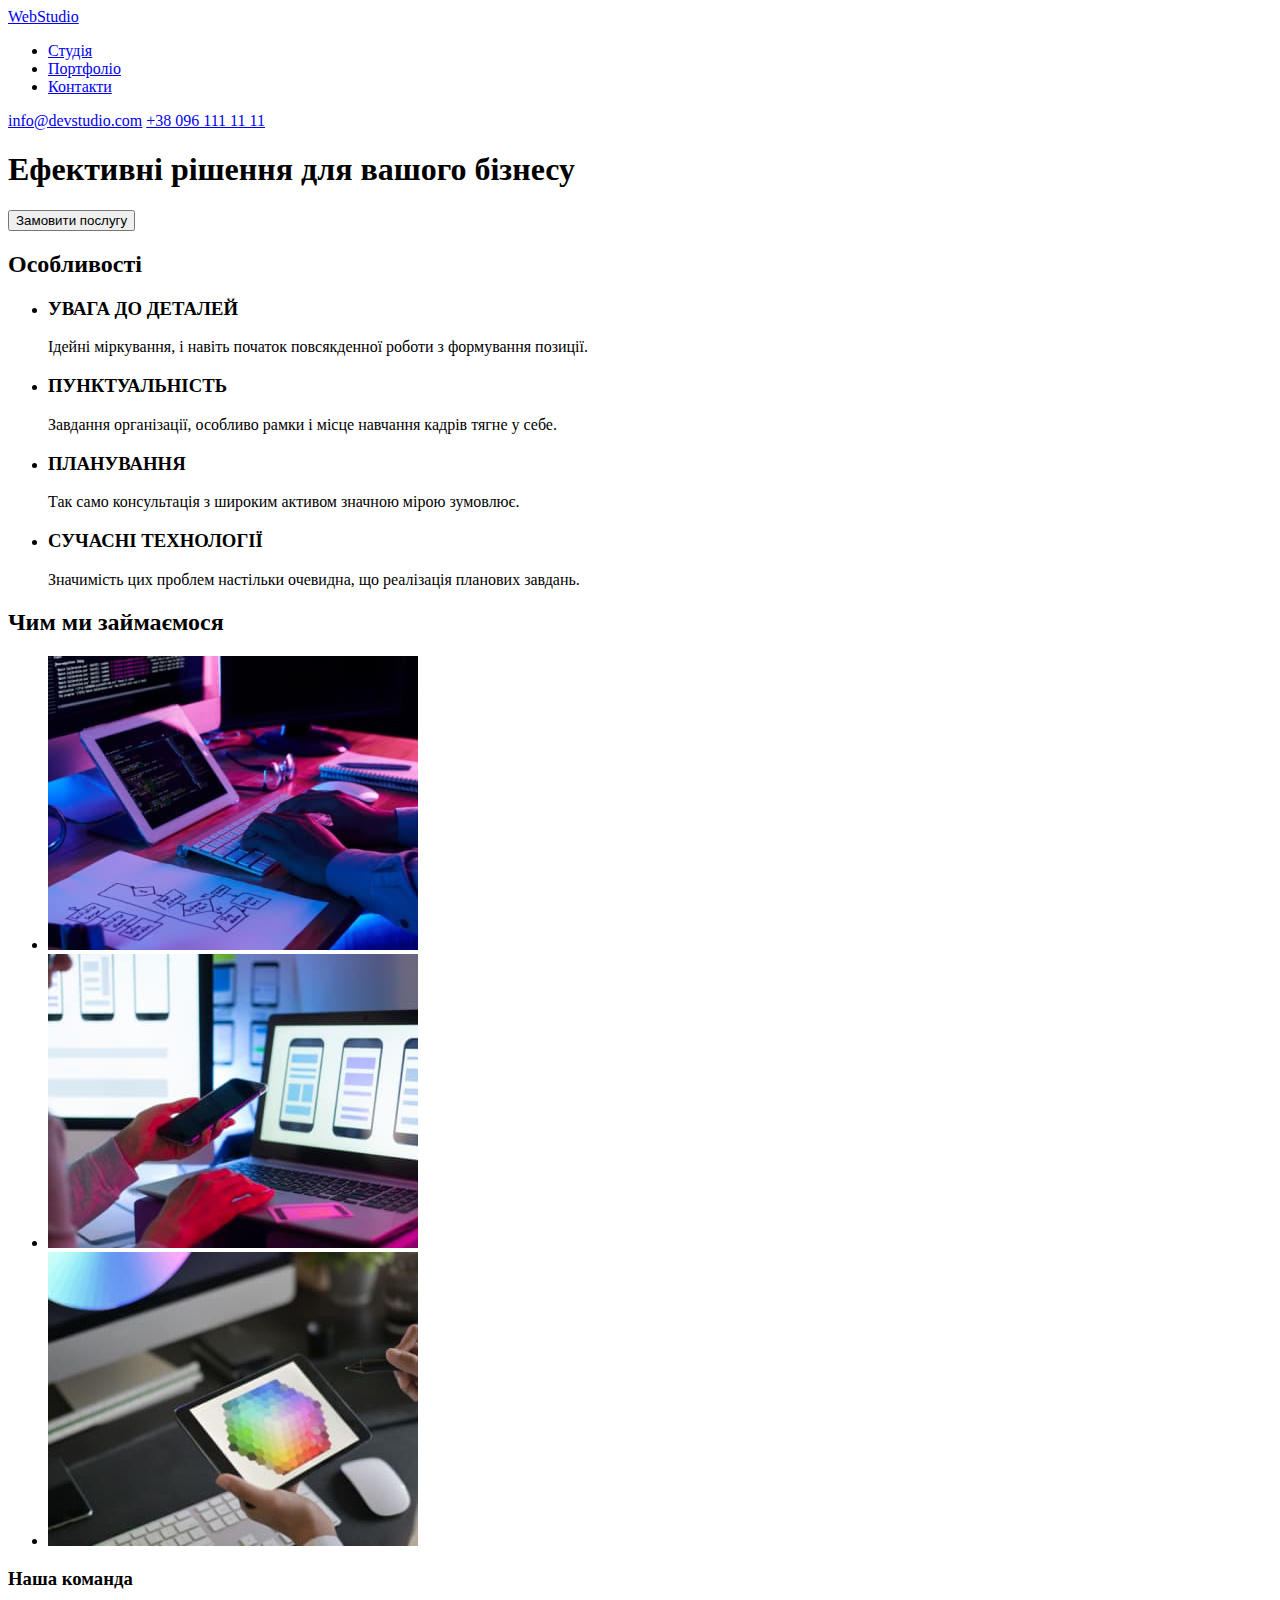
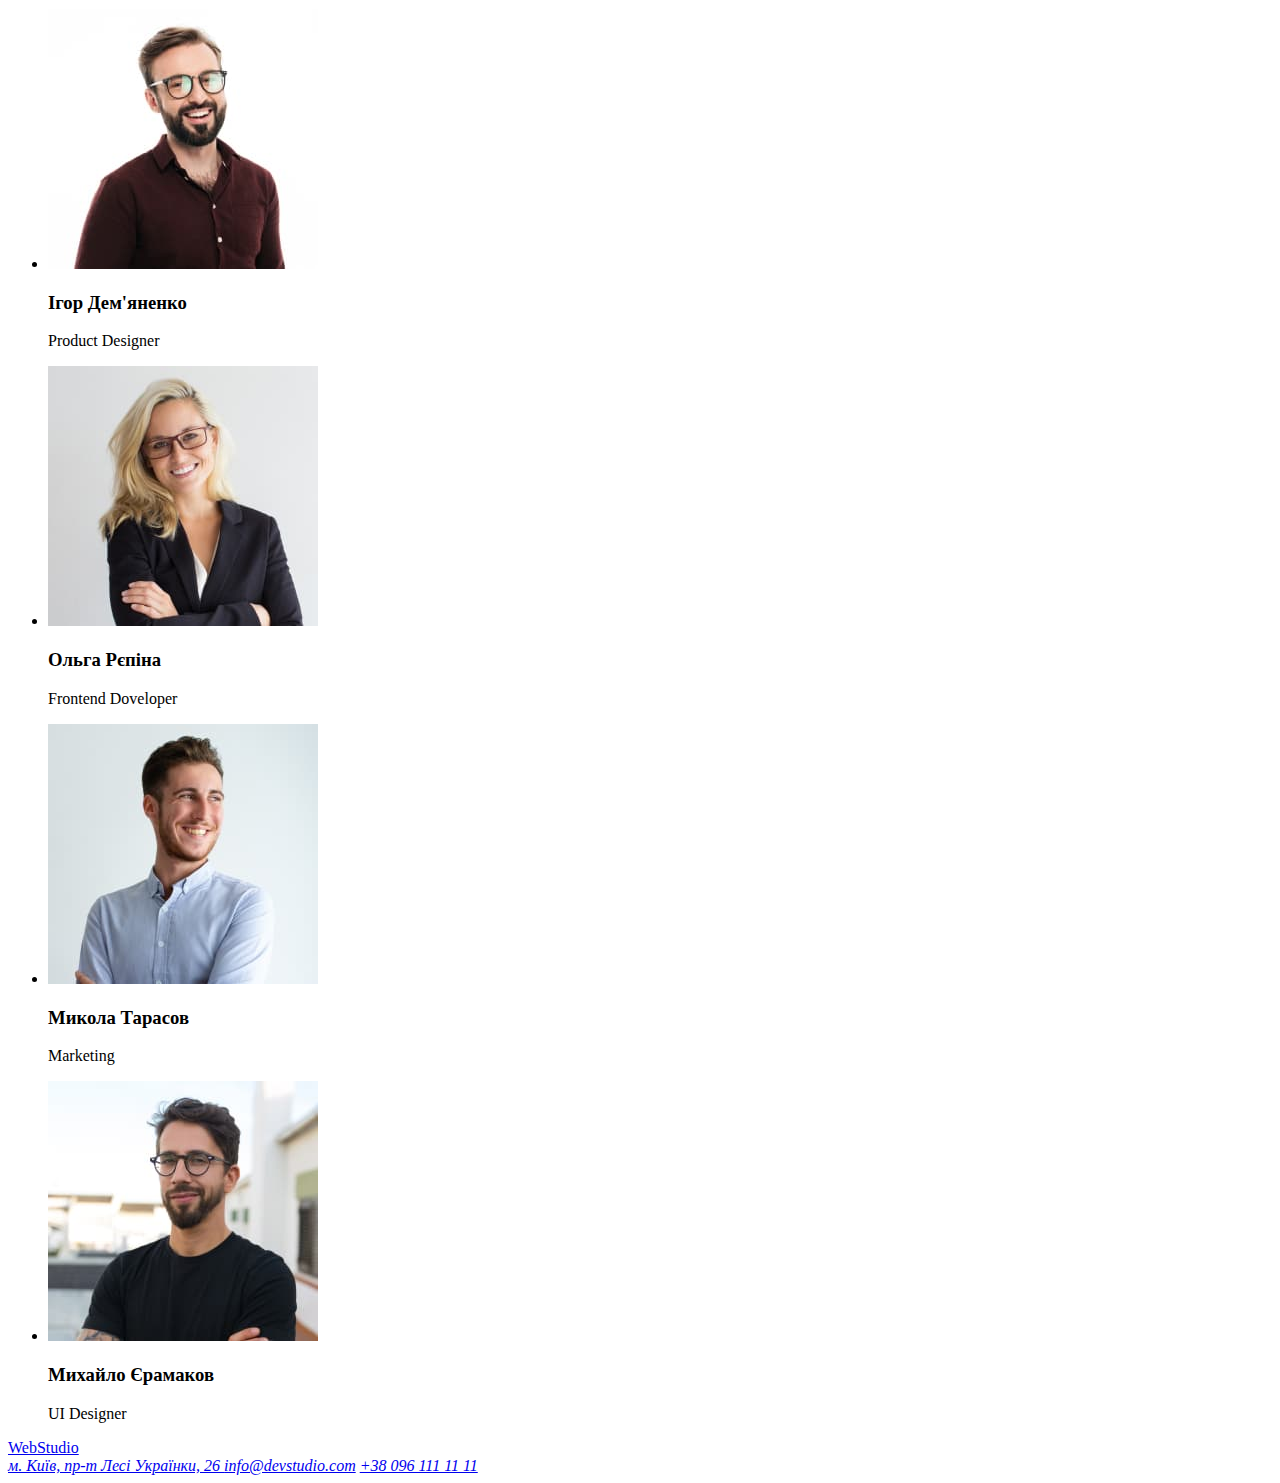
==== index.html @ 6209e96d "Initial commit" ====
<!DOCTYPE html>
<html lang="en">
<head>
    <meta charset="UTF-8">
    <meta http-equiv="X-UA-Compatible" content="IE=edge">
    <meta name="viewport" content="width=device-width, initial-scale=1.0">
    
    <title>WebStudio</title>
</head>
<body>
    <header>
        <nav>
            <a href="#">WebStudio</a>

            <ul>
                <li>
                    <a href="#">Студія</a>
                </li>

                <li>
                    <a href="#">Портфоліо</a>
                </li>

                <li>
                    <a href="#">Контакти</a>
                </li>
            </ul>
        </nav>

        <a href="mailto:info@devstudio.com">info@devstudio.com</a>
        <a href="tel:+380961111111">+38 096 111 11 11</a>
    </header>

    <main>
    
        <section>
            <h1>Ефективні рішення для вашого бізнесу</h1>
            <button type="button">Замовити послугу</button>
        </section>
    

        <section>

            <h2>Особливості</h2>

            <ul>
                <li>
                    <h3>УВАГА ДО ДЕТАЛЕЙ</h3>
                    <p>Ідейні міркування, і навіть початок повсякденної роботи з формування позиції.</p>
                </li>
    
                <li>
                    <h3>ПУНКТУАЛЬНІСТЬ</h3>
                    <p>Завдання організації, особливо рамки і місце навчання кадрів тягне у себе.</p>
                </li>
    
                <li>
                    <h3>ПЛАНУВАННЯ</h3>
                    <p>Так само консультація з широким активом значною мірою зумовлює.</p>
                </li>
    
                <li>
                    <h3>СУЧАСНІ ТЕХНОЛОГІЇ</h3>
                    <p>Значимість цих проблем настільки очевидна, що реалізація планових завдань.</p>
                </li>
            </ul>
        </section>

    <section>
        <h2>Чим ми займаємося</h2>
        <ul>
        <li><img src="./images/box1.jpg" alt="work1" width="370"></li>
        <li><img src="./images/box2.jpg" alt="work2" width="370"></li>
        <li><img src="./images/box3.jpg" alt="work3" width="370"></li>
        </ul>
    </section>

    <section>
        <h3>Наша команда</h3>
        <ul>
            <li>
                <img src="./images/work1.jpg" alt="work1" width="270">
                <h3>Ігор Дем'яненко</h3>
                <p>Product Designer</p>
            </li>
            <li>
                <img src="./images/work2.jpg" alt="working2" width="270">
                <h3>Ольга Рєпіна</h3>
                <p>Frontend Doveloper</p>
            </li>
            <li>
                <img src="./images/work3.jpg" alt="working3" width="270">
                <h3>Микола Тарасов</h3>
                <p>Marketing</p>
            </li>
            <li>
                <img src="./images/work4.jpg" alt="working4" width="270">
                <h3>Михайло Єрамаков</h3>
                <p>UI Designer</p>
            </li>
        </ul>  
    </section>
    </main>

    <footer>
        <div>
            <a href="#">WebStudio</a>
            <address>
                <a href="https://www.google.com/maps/place/%D0%B1%D1%83%D0%BB%D1%8C%D0%B2%D0%B0%D1%80+%D0%9B%D0%B5%D1%81%D1%96+%D0%A3%D0%BA%D1%80%D0%B0%D1%97%D0%BD%D0%BA%D0%B8,+26,+%D0%9A%D0%B8%D1%97%D0%B2,+02000/@50.4270334,30.5396051,3a,75y,240.65h,90t/data=!3m6!1e1!3m4!1smcVtNysL1uE3tpJzUcDMwA!2e0!7i13312!8i6656!4m5!3m4!1s0x40d4cf0e033ecbe9:0x57a4dffefec77da0!8m2!3d50.4265807!4d30.5383858">м. Київ, пр-т Лесі Українки, 26 </a>
                <a href="mailto:info@devstudio.com">info@devstudio.com</a>
                <a href="tel:+380961111111">+38 096 111 11 11</a>
            </address>         
        </div>
    </footer>
</body>
</html>
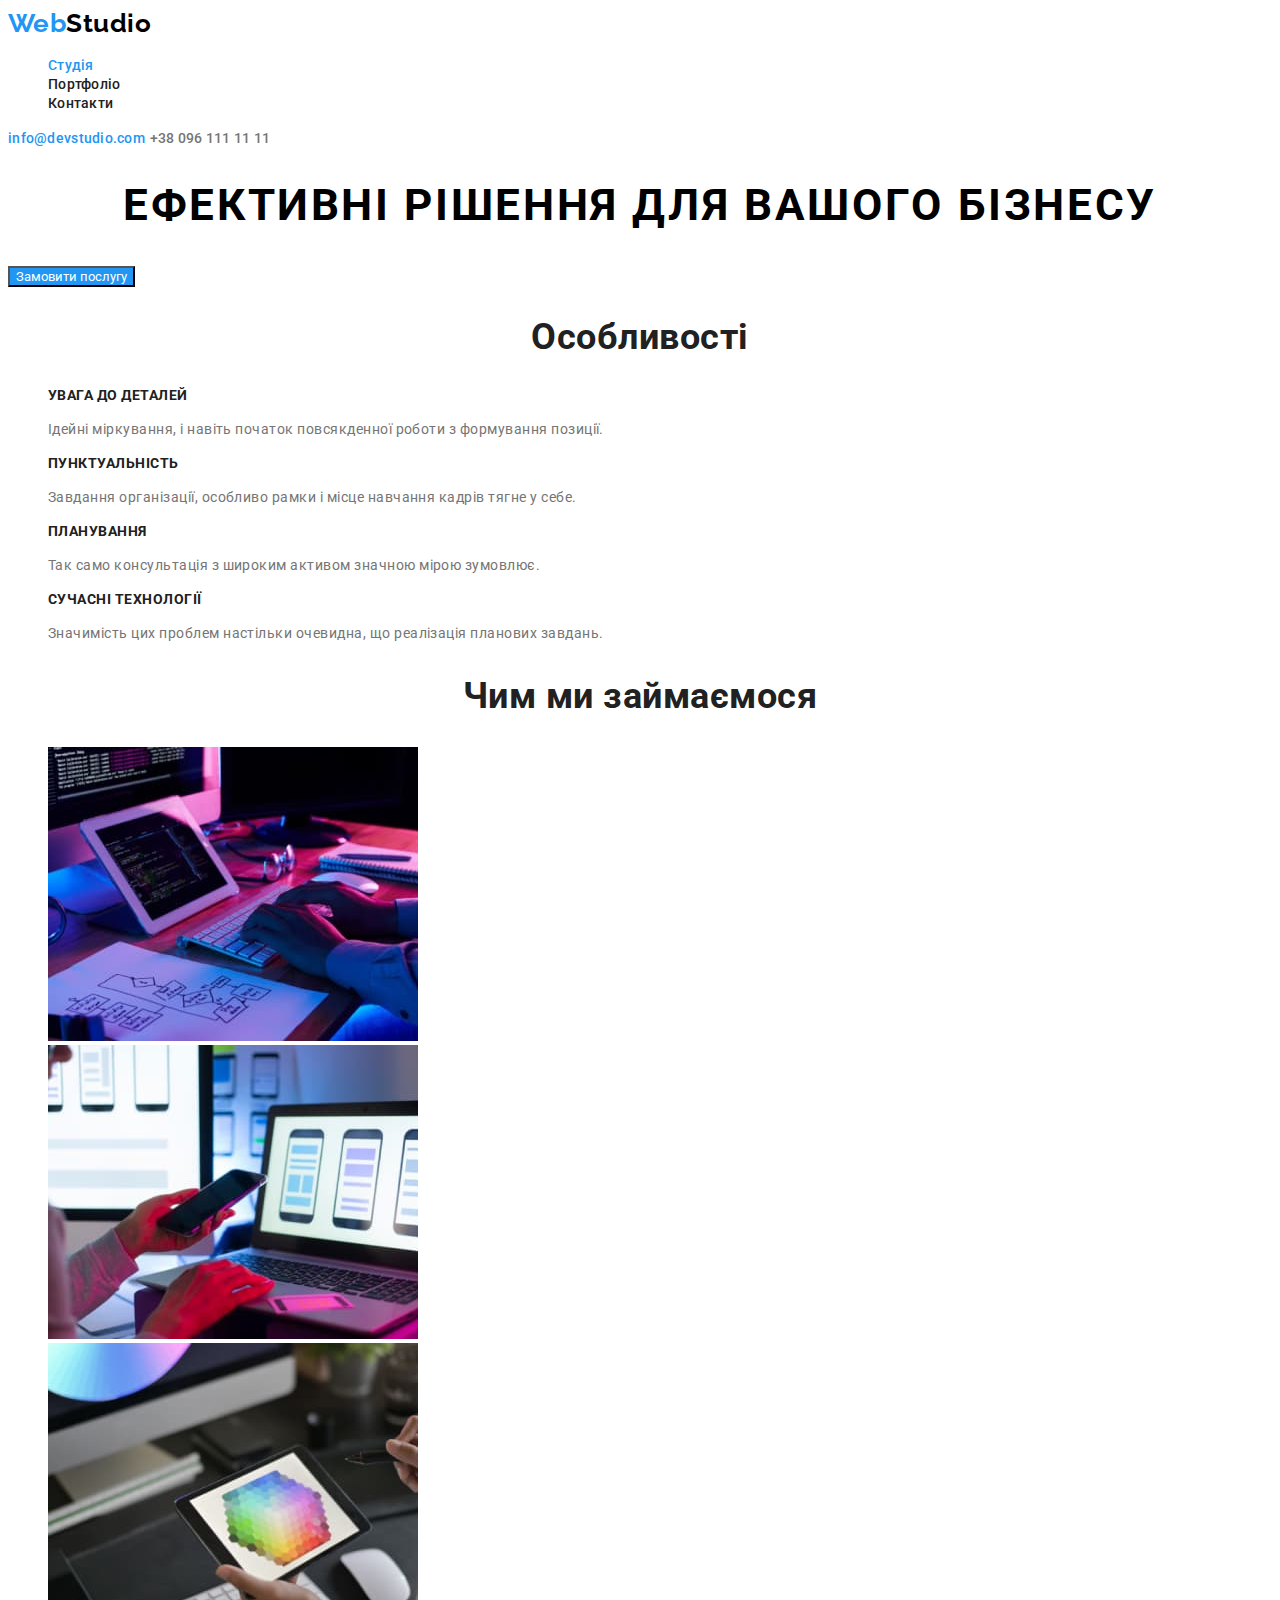
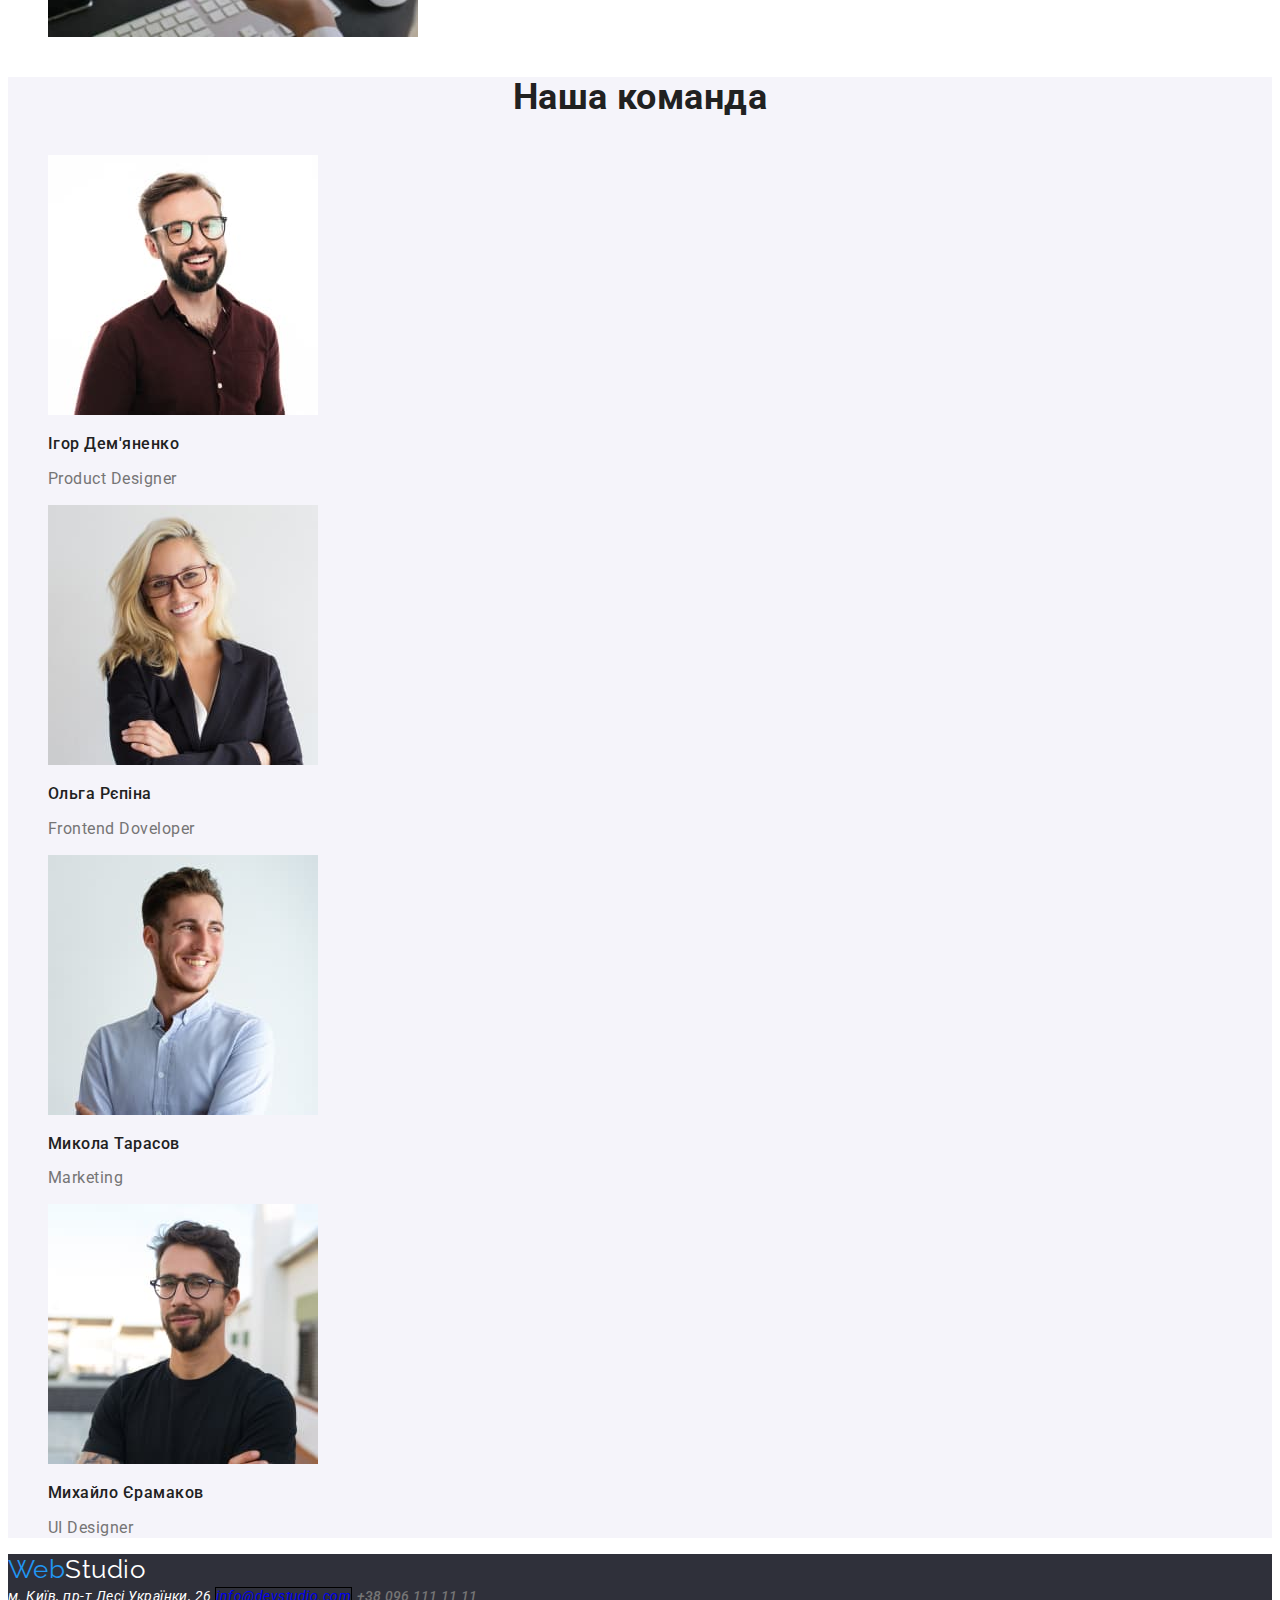
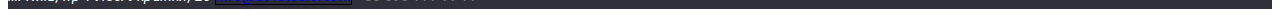
==== commit 65434fbc: "." ====
--- a/index.html
+++ b/index.html
@@ -4,111 +4,113 @@
     <meta charset="UTF-8">
     <meta http-equiv="X-UA-Compatible" content="IE=edge">
     <meta name="viewport" content="width=device-width, initial-scale=1.0">
+    <link rel="stylesheet" href="./css/style.css">
+    <link href="https://fonts.googleapis.com/css2?family=Raleway:wght@700&family=Roboto:wght@400;500;700;900&display=swap" rel="stylesheet">
     
     <title>WebStudio</title>
 </head>
 <body>
-    <header>
-        <nav>
-            <a href="#">WebStudio</a>
+    <header class="header">
+        <nav class="header-item">
+            <a href="#" class="header-logo"><span class="logo-style">Web</span>Studio</a>
 
-            <ul>
+            <ul class="header-list link"> 
                 <li>
-                    <a href="#">Студія</a>
+                    <a href="#" class="header-items first">Студія</a>
                 </li>
 
                 <li>
-                    <a href="#">Портфоліо</a>
+                    <a href="./portfolio.html" class="header-items second">Портфоліо</a>
                 </li>
 
                 <li>
-                    <a href="#">Контакти</a>
+                    <a href="#" class="header-items third">Контакти</a>
                 </li>
             </ul>
         </nav>
 
-        <a href="mailto:info@devstudio.com">info@devstudio.com</a>
-        <a href="tel:+380961111111">+38 096 111 11 11</a>
+        <a href="mailto:info@devstudio.com" class="mail">info@devstudio.com</a>
+        <a href="tel:+380961111111" class="tel">+38 096 111 11 11</a>
     </header>
 
     <main>
     
-        <section>
-            <h1>Ефективні рішення для вашого бізнесу</h1>
-            <button type="button">Замовити послугу</button>
+        <section class="hero">
+            <h1 class="hero-title">Ефективні рішення для вашого бізнесу</h1>
+            <button type="button" class="button">Замовити послугу</button>
         </section>
     
 
         <section>
 
-            <h2>Особливості</h2>
+            <h2 class="features">Особливості</h2>
 
-            <ul>
-                <li>
-                    <h3>УВАГА ДО ДЕТАЛЕЙ</h3>
-                    <p>Ідейні міркування, і навіть початок повсякденної роботи з формування позиції.</p>
+            <ul class="features-item link">
+                <li class="features-items">
+                    <h3 class="features-title">УВАГА ДО ДЕТАЛЕЙ</h3>
+                    <p class="text-features">Ідейні міркування, і навіть початок повсякденної роботи з формування позиції.</p>
                 </li>
     
-                <li>
-                    <h3>ПУНКТУАЛЬНІСТЬ</h3>
-                    <p>Завдання організації, особливо рамки і місце навчання кадрів тягне у себе.</p>
+                <li class="features-items">
+                    <h3 class="features-title">ПУНКТУАЛЬНІСТЬ</h3>
+                    <p class="text-features">Завдання організації, особливо рамки і місце навчання кадрів тягне у себе.</p>
                 </li>
     
-                <li>
-                    <h3>ПЛАНУВАННЯ</h3>
-                    <p>Так само консультація з широким активом значною мірою зумовлює.</p>
+                <li class="features-items">
+                    <h3 class="features-title">ПЛАНУВАННЯ</h3>
+                    <p class="text-features">Так само консультація з широким активом значною мірою зумовлює.</p>
                 </li>
     
-                <li>
-                    <h3>СУЧАСНІ ТЕХНОЛОГІЇ</h3>
-                    <p>Значимість цих проблем настільки очевидна, що реалізація планових завдань.</p>
+                <li class="features-items">
+                    <h3 class="features-title">СУЧАСНІ ТЕХНОЛОГІЇ</h3>
+                    <p class="text-features">Значимість цих проблем настільки очевидна, що реалізація планових завдань.</p>
                 </li>
             </ul>
         </section>
 
-    <section>
-        <h2>Чим ми займаємося</h2>
-        <ul>
+    <section class="our-work">
+        <h2 class="work">Чим ми займаємося</h2>
+        <ul class="link">
         <li><img src="./images/box1.jpg" alt="work1" width="370"></li>
         <li><img src="./images/box2.jpg" alt="work2" width="370"></li>
         <li><img src="./images/box3.jpg" alt="work3" width="370"></li>
         </ul>
     </section>
 
-    <section>
-        <h3>Наша команда</h3>
-        <ul>
+    <section class="our-team">
+        <h3 class="team">Наша команда</h3>
+        <ul class="link">
             <li>
                 <img src="./images/work1.jpg" alt="work1" width="270">
-                <h3>Ігор Дем'яненко</h3>
-                <p>Product Designer</p>
+                <h3 class="workers">Ігор Дем'яненко</h3>
+                <p class="specialty-workers">Product Designer</p>
             </li>
             <li>
                 <img src="./images/work2.jpg" alt="working2" width="270">
-                <h3>Ольга Рєпіна</h3>
-                <p>Frontend Doveloper</p>
+                <h3 class="workers">Ольга Рєпіна</h3>
+                <p class="specialty-workers">Frontend Doveloper</p>
             </li>
             <li>
                 <img src="./images/work3.jpg" alt="working3" width="270">
-                <h3>Микола Тарасов</h3>
-                <p>Marketing</p>
+                <h3 class="workers">Микола Тарасов</h3>
+                <p class="specialty-workers">Marketing</p>
             </li>
             <li>
                 <img src="./images/work4.jpg" alt="working4" width="270">
-                <h3>Михайло Єрамаков</h3>
-                <p>UI Designer</p>
+                <h3 class="workers">Михайло Єрамаков</h3>
+                <p class="specialty-workers">UI Designer</p>
             </li>
         </ul>  
     </section>
     </main>
 
-    <footer>
+    <footer class="footer">
         <div>
-            <a href="#">WebStudio</a>
+            <a href="#" class="footer-logo"><span class="logo-style">Web</span>Studio</a>
             <address>
-                <a href="https://www.google.com/maps/place/%D0%B1%D1%83%D0%BB%D1%8C%D0%B2%D0%B0%D1%80+%D0%9B%D0%B5%D1%81%D1%96+%D0%A3%D0%BA%D1%80%D0%B0%D1%97%D0%BD%D0%BA%D0%B8,+26,+%D0%9A%D0%B8%D1%97%D0%B2,+02000/@50.4270334,30.5396051,3a,75y,240.65h,90t/data=!3m6!1e1!3m4!1smcVtNysL1uE3tpJzUcDMwA!2e0!7i13312!8i6656!4m5!3m4!1s0x40d4cf0e033ecbe9:0x57a4dffefec77da0!8m2!3d50.4265807!4d30.5383858">м. Київ, пр-т Лесі Українки, 26 </a>
-                <a href="mailto:info@devstudio.com">info@devstudio.com</a>
-                <a href="tel:+380961111111">+38 096 111 11 11</a>
+                <a href="https://www.google.com/maps/place/%D0%B1%D1%83%D0%BB%D1%8C%D0%B2%D0%B0%D1%80+%D0%9B%D0%B5%D1%81%D1%96+%D0%A3%D0%BA%D1%80%D0%B0%D1%97%D0%BD%D0%BA%D0%B8,+26,+%D0%9A%D0%B8%D1%97%D0%B2,+02000/@50.4270334,30.5396051,3a,75y,240.65h,90t/data=!3m6!1e1!3m4!1smcVtNysL1uE3tpJzUcDMwA!2e0!7i13312!8i6656!4m5!3m4!1s0x40d4cf0e033ecbe9:0x57a4dffefec77da0!8m2!3d50.4265807!4d30.5383858" class="address">м. Київ, пр-т Лесі Українки, 26 </a>
+                <a href="mailto:info@devstudio.com" class="mail-footer">info@devstudio.com</a>
+                <a href="tel:+380961111111" class="tel">+38 096 111 11 11</a>
             </address>         
         </div>
     </footer>
--- a/css/style.css
+++ b/css/style.css
@@ -0,0 +1,208 @@
+:root{
+    --title-color: #212121;
+    --text-color: #757575;
+    --hover-color: #2196f3;
+}
+
+.link{  
+    list-style: none;
+     
+}
+a{
+    text-decoration: none;
+}
+
+body{
+    font-family: Roboto, sans-serif;
+    letter-spacing: 0.03em;
+}
+
+.header-logo{
+    font-family: Raleway, sans-serif;
+    color: #000000;
+    font-weight: 700;
+    font-size: 26px;
+    line-height: 1.19;
+
+}
+
+.logo-style{
+    color: var(--hover-color);
+}
+
+.header-items.first{
+    color: var(--hover-color);
+}
+
+.header-items.first:hover,
+.header-items.first:focus,
+.header-items.first:active{
+
+    color: var(--title-color);
+
+}
+
+.header-items{
+    color: var(--title-color);
+
+    font-weight: 500;
+    font-size: 14px;
+    line-height: 1.14;
+    letter-spacing: 0.02em;
+    
+
+}
+.header-items:hover,
+.header-items:focus,
+.header-items:active{
+    color: var(--hover-color);
+}
+
+.mail{
+    color: var(--hover-color);
+
+    font-weight: 500;
+    font-size: 14px;
+    line-height: 1.14;  
+    letter-spacing: 0.02em;
+}
+
+
+
+.tel{
+    color: var(--text-color);
+
+    font-weight: 500;
+    font-size: 14px;
+    line-height: 1.14;  
+    letter-spacing: 0.02em;
+}
+
+.hero-title{
+    
+    
+    font-size: 44px;
+    line-height: 1.36;
+    text-align: center;
+    letter-spacing: 0.06em;
+    text-transform: uppercase;
+}
+.button{
+    background-color: var(--hover-color);
+    color: #FFFFFF;
+    font-family: inherit;
+    cursor: pointer;
+}
+
+.features{
+    color: var(--title-color);
+
+    font-weight: 700;
+    font-size: 36px;
+    line-height: 1.16;
+    text-align: center;
+    
+}
+
+.features-title{ 
+    color: var(--title-color);   
+
+    font-weight: 700;
+    font-size: 14px;
+    line-height: 1.14;
+    text-transform: uppercase;
+}
+
+.text-features{
+    color: var(--text-color);
+
+    font-weight: 400;
+    font-size: 14px;
+    line-height: 1.71;
+    
+}
+
+.our-team{
+    background-color: #F5F4FA;
+}
+
+.work{
+    color: var(--title-color);
+
+    font-weight: 700;
+    font-size: 36px;
+    line-height: 1.16;
+    text-align: center;
+}
+
+.team{
+    color: var(--title-color);
+
+    font-weight: 700;
+    font-size: 36px;
+    line-height: 1.16;
+    text-align: center; 
+}
+
+.workers{
+    color: var(--title-color);
+
+    font-weight: 500;
+    font-size: 16px;
+    line-height: 1.18;  
+    letter-spacing: 0.03em;
+}
+
+.specialty-workers{
+    color: var(--text-color);
+
+   
+    font-weight: 400;
+    font-size: 16px;
+    line-height: 1.18;
+    
+}
+
+.footer-logo{
+    font-family: Raleway, sans-serif;
+    color: #FFFFFF;
+    
+
+    font-size: 26px;
+    line-height: 1.19;
+}
+
+
+
+.address{
+    color: #FFFFFF;
+    
+    font-weight: 400;
+    font-size: 14px;
+    line-height: 1.71;
+
+}
+
+.mail-footer{
+    /* color: rgba(255, 255, 255, 0.6); */
+
+    font-weight: 400;
+    font-size: 14px;
+    line-height: 1.71;
+    border: 1px solid #000000;
+    text-shadow: 0px 4px 4px rgba(0, 0, 0, 0.25);
+
+}
+
+.tel-footer{
+    /* color: rgba(255, 255, 255, 0.6); */
+
+    font-weight: 400;
+    font-size: 14px;
+    line-height: 1.71;
+
+}
+
+.footer{
+    background-color: #2F303A;
+}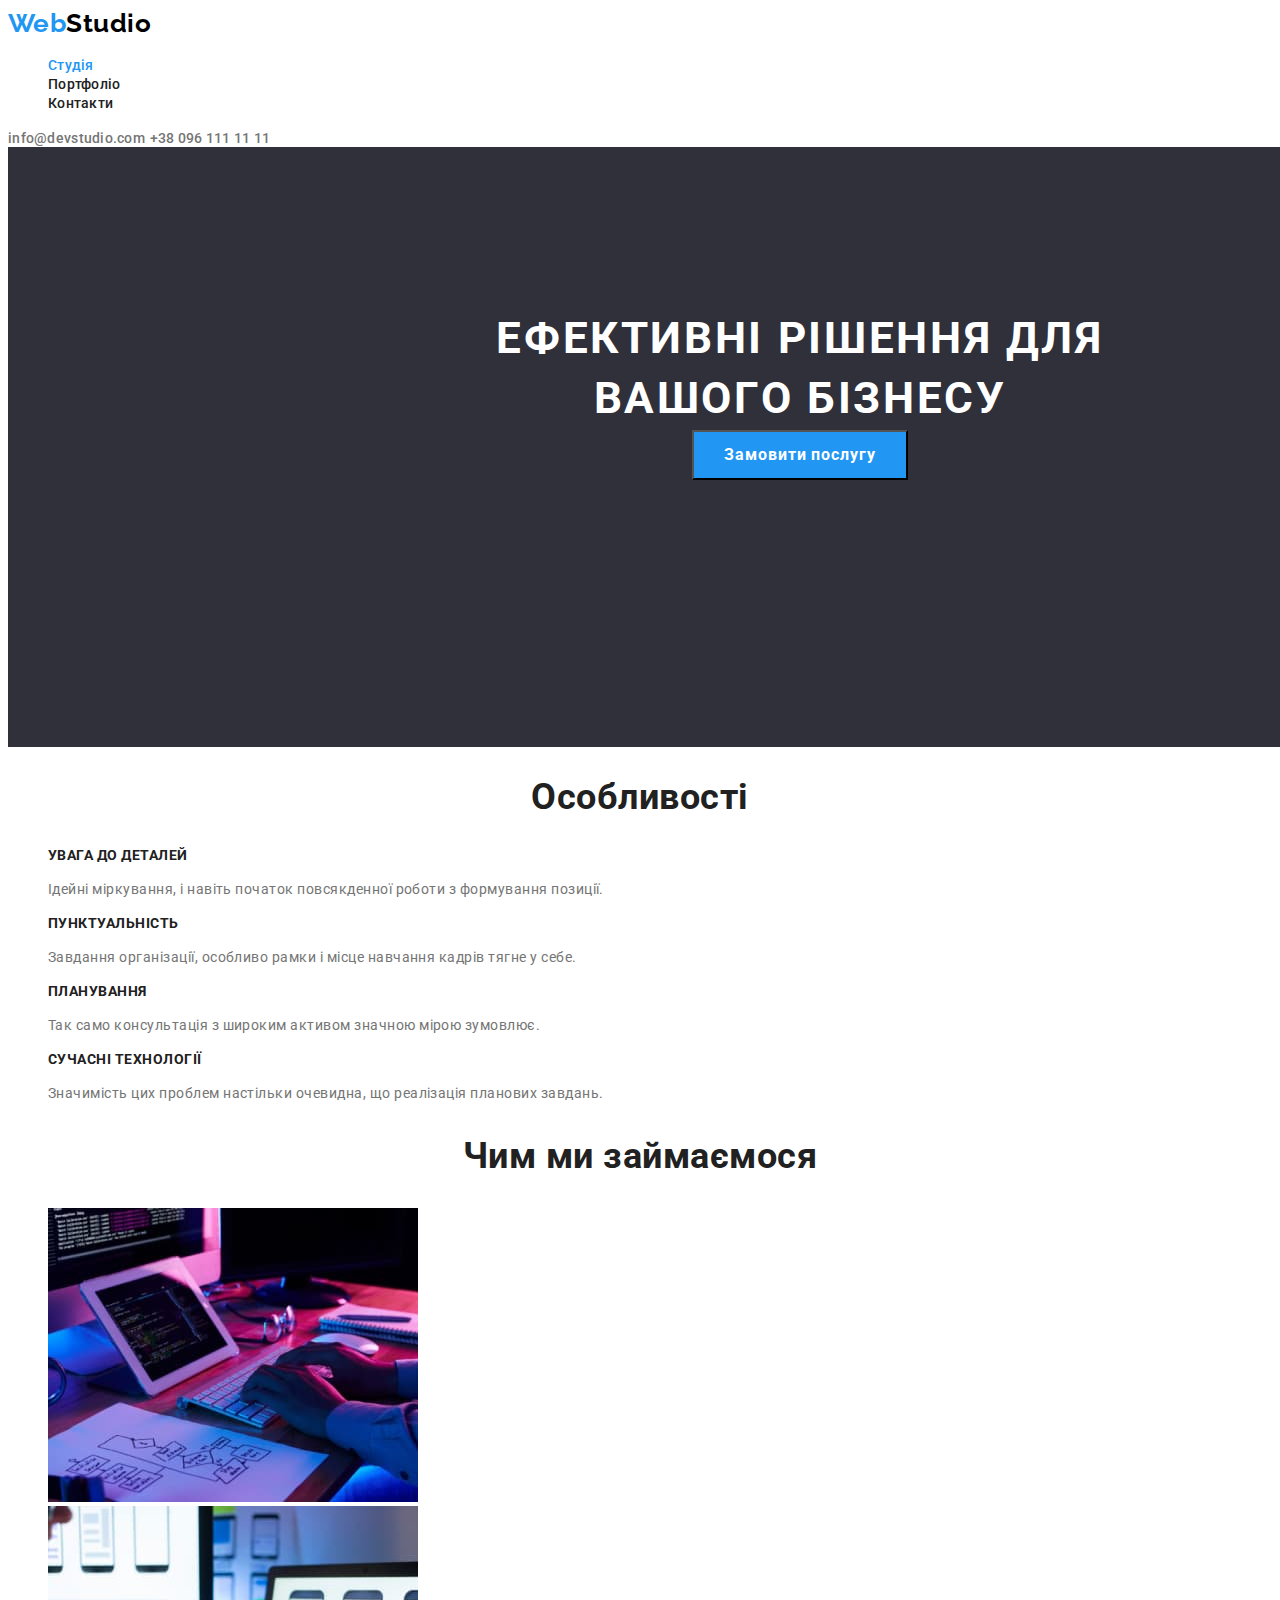
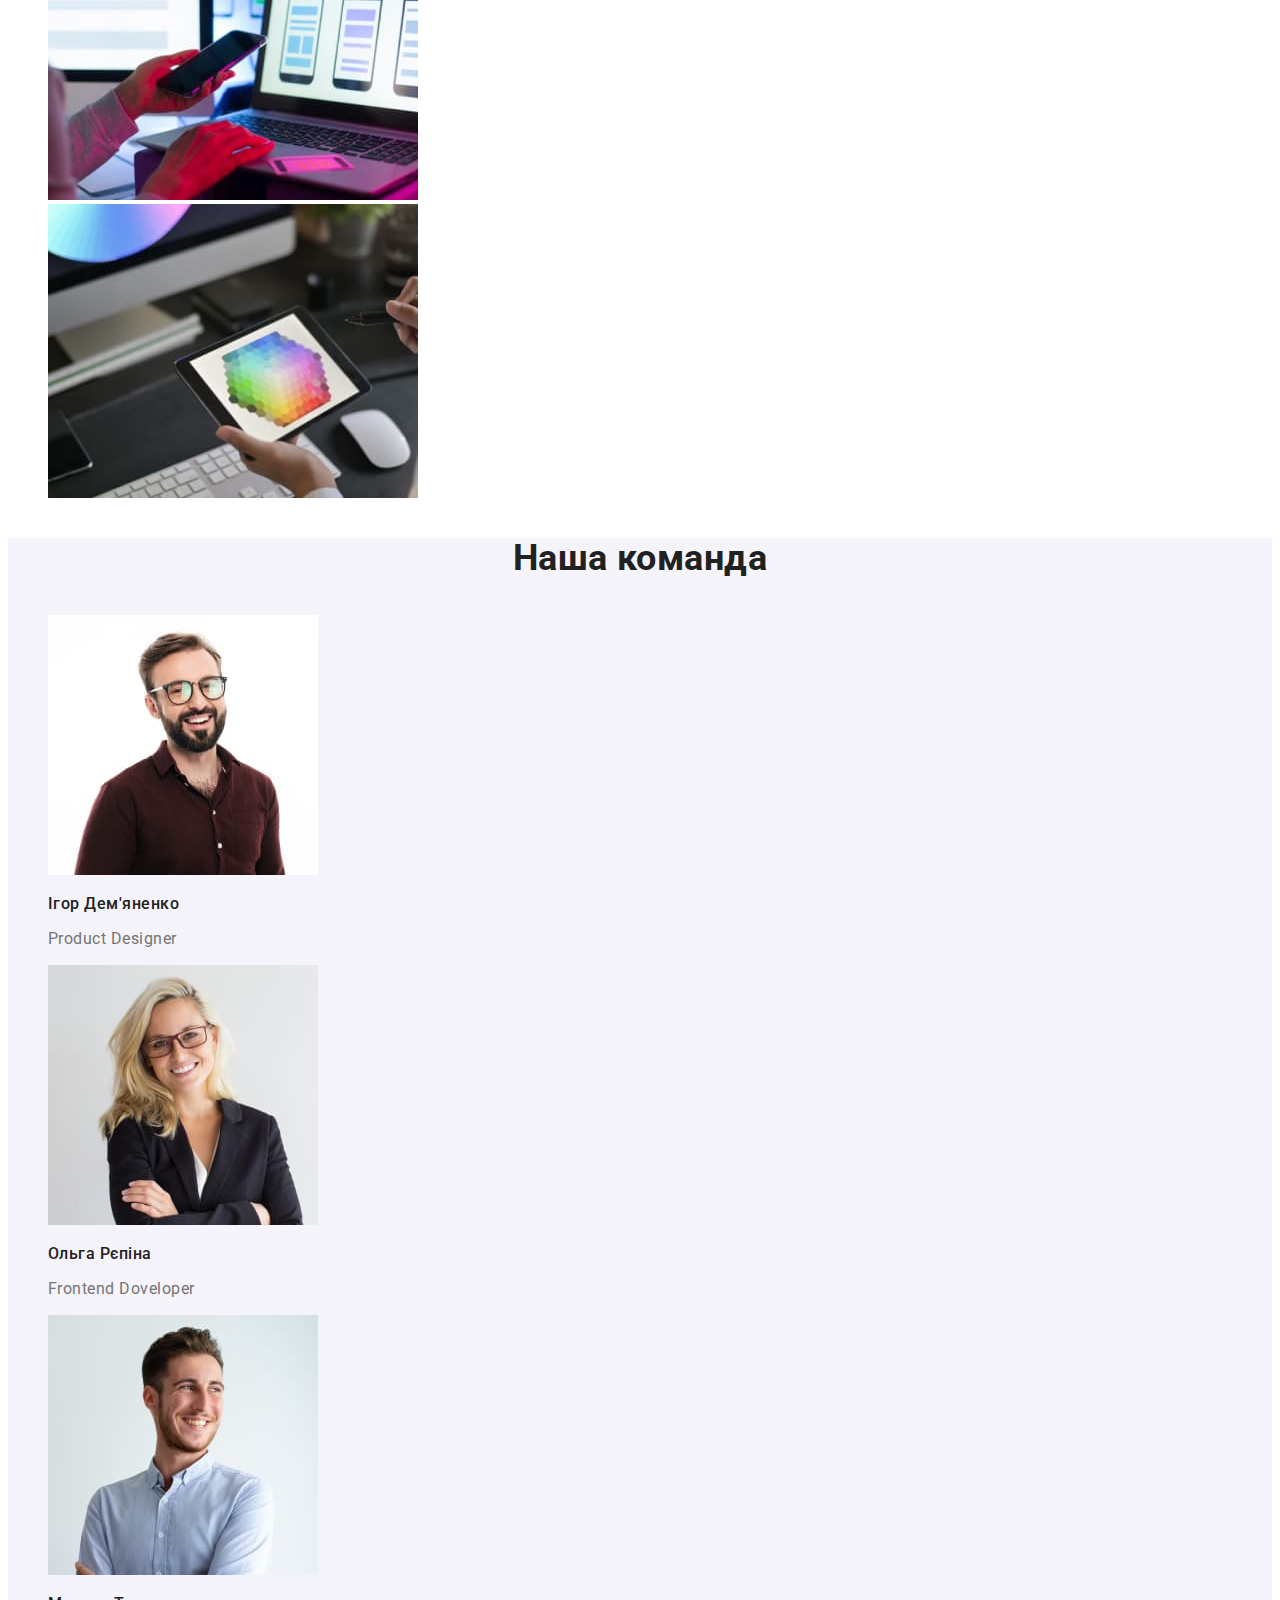
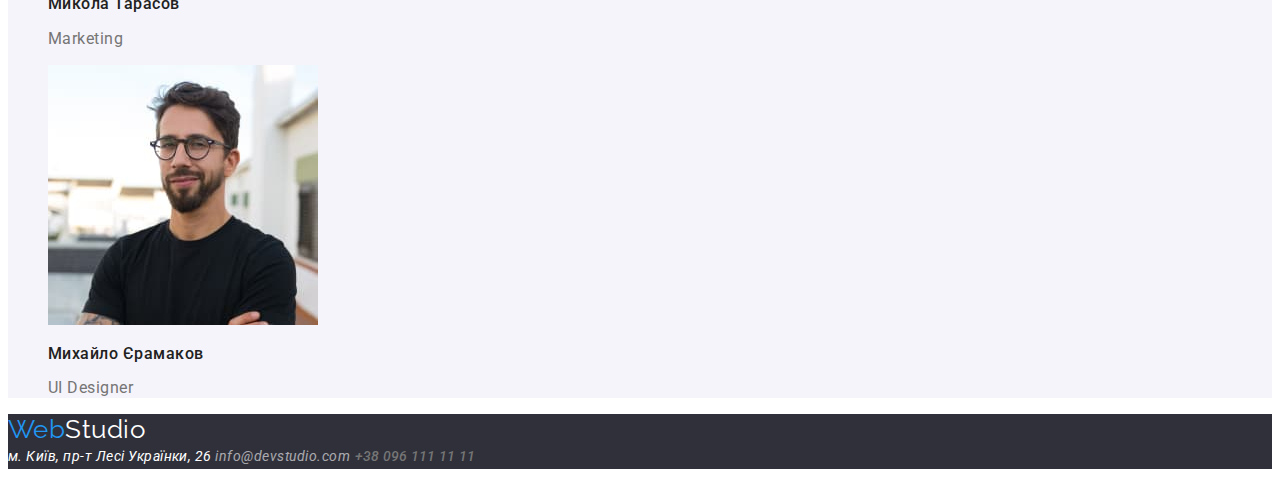
==== commit 96cb7c67: "Update index.html" ====
--- a/index.html
+++ b/index.html
@@ -4,9 +4,9 @@
     <meta charset="UTF-8">
     <meta http-equiv="X-UA-Compatible" content="IE=edge">
     <meta name="viewport" content="width=device-width, initial-scale=1.0">
+    <link href="https://fonts.googleapis.com/css2?family=Raleway:wght@700&family=Roboto:wght@400;500;700;900&display=swap" rel="stylesheet">
     <link rel="stylesheet" href="./css/style.css">
-    <link href="https://fonts.googleapis.com/css2?family=Raleway:wght@700&family=Roboto:wght@400;500;700;900&display=swap" rel="stylesheet">
-    
+
     <title>WebStudio</title>
 </head>
 <body>
--- a/css/style.css
+++ b/css/style.css
@@ -33,6 +33,17 @@
 .header-items.first{
     color: var(--hover-color);
 }
+.header-items.two{
+    color: var(--hover-color);
+}
+
+.header-items.two:hover,
+.header-items.two:focus,
+.header-items.two:active{
+    
+    color: var(--title-color);
+
+}
 
 .header-items.first:hover,
 .header-items.first:focus,
@@ -59,13 +70,17 @@
 }
 
 .mail{
-    color: var(--hover-color);
+    color: var(--text-color);
 
     font-weight: 500;
     font-size: 14px;
     line-height: 1.14;  
     letter-spacing: 0.02em;
 }
+.mail:hover,
+.mail:focus{
+    color: var(--hover-color);
+}
 
 
 
@@ -78,8 +93,28 @@
     letter-spacing: 0.02em;
 }
 
+.tel:hover,
+.tel:focus{
+    color: var(--hover-color);
+}
+
+.hero{
+    
+    width: 1600px;
+    height: 600px;
+    left: 0px;
+    top: 80px;
+    background: #2F303A;
+
+}
+
 .hero-title{
-    
+    position: absolute;
+    width: 696px;
+    height: 120px;
+    left: 452px;
+    top: 280px;
+    color: #FFFFFF;
     
     font-size: 44px;
     line-height: 1.36;
@@ -88,10 +123,38 @@
     text-transform: uppercase;
 }
 .button{
+    color: #FFFFFF;
     background-color: var(--hover-color);
-    color: #FFFFFF;
-    font-family: inherit;
+    position: absolute;
+    width: 216px;
+    height: 50px;
+    left: 692px;
+    top: 430px;
+
+    font-family: 'Roboto';
+    font-style: inherit;
+    font-weight: 700;
+    font-size: 16px;
+    line-height: 1.88;
+
+    letter-spacing: 0.06em;
     cursor: pointer;
+}
+
+.button-portfolio{
+    font-family: Roboto, sans-serif;
+    font-style: inherit;
+    font-weight: 500;
+    font-size: 16px;
+    line-height: 1.62;
+    text-align: center;
+    cursor: pointer;
+}
+
+.button-portfolio:hover,
+.button-portfolio:focus{
+    background-color: var(--hover-color);
+    color: #FFFFFF;
 }
 
 .features{
@@ -184,23 +247,31 @@
 }
 
 .mail-footer{
-    /* color: rgba(255, 255, 255, 0.6); */
-
-    font-weight: 400;
-    font-size: 14px;
-    line-height: 1.71;
-    border: 1px solid #000000;
-    text-shadow: 0px 4px 4px rgba(0, 0, 0, 0.25);
-
+    color: rgba(255, 255, 255, 0.6);
+
+    font-weight: 400;
+    font-size: 14px;
+    line-height: 1.71;
+    
+
+}
+
+.mail-footer:hover,
+.mail-footer:focus{
+    color: var(--hover-color);
 }
 
 .tel-footer{
-    /* color: rgba(255, 255, 255, 0.6); */
-
-    font-weight: 400;
-    font-size: 14px;
-    line-height: 1.71;
-
+    color: rgba(255, 255, 255, 0.6);
+
+    font-weight: 400;
+    font-size: 14px;
+    line-height: 1.71;
+
+}
+.tel-footer:hover,
+.tel-footer:focus{
+    color: var(--hover-color);
 }
 
 .footer{
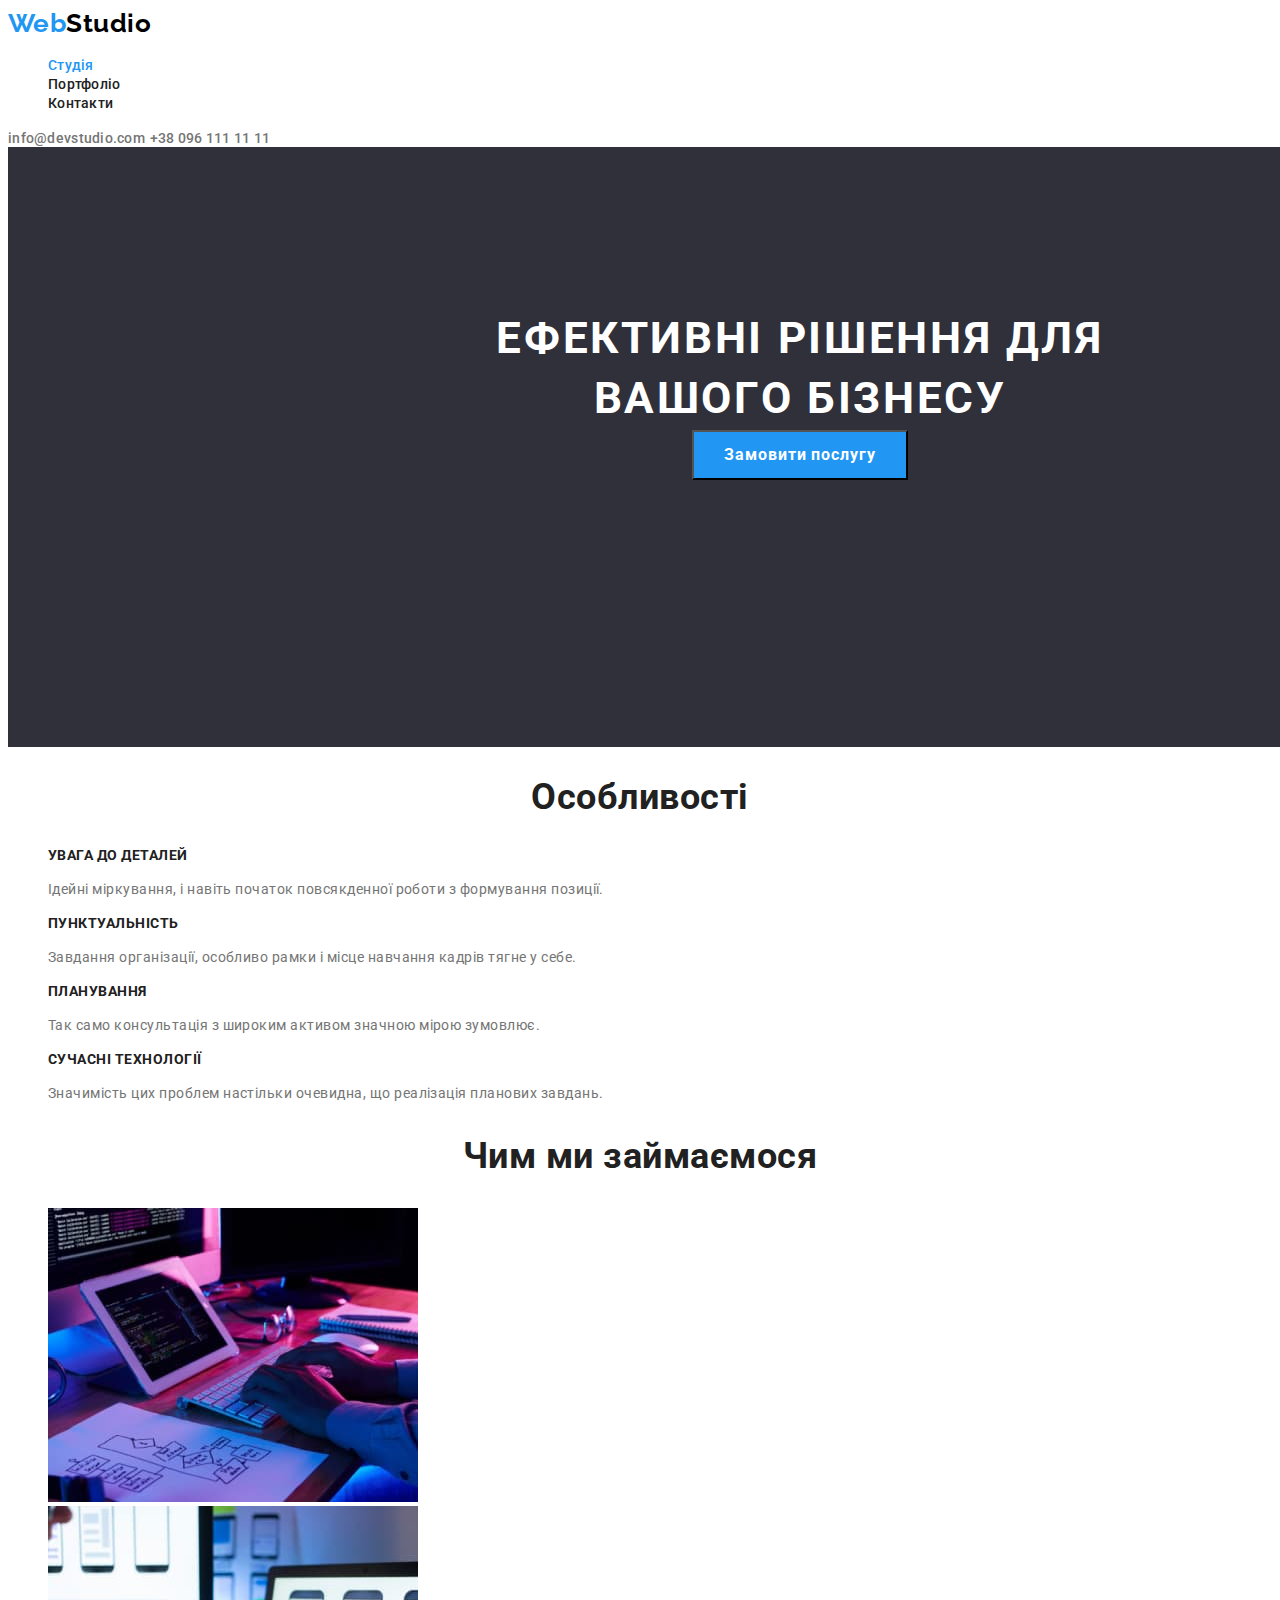
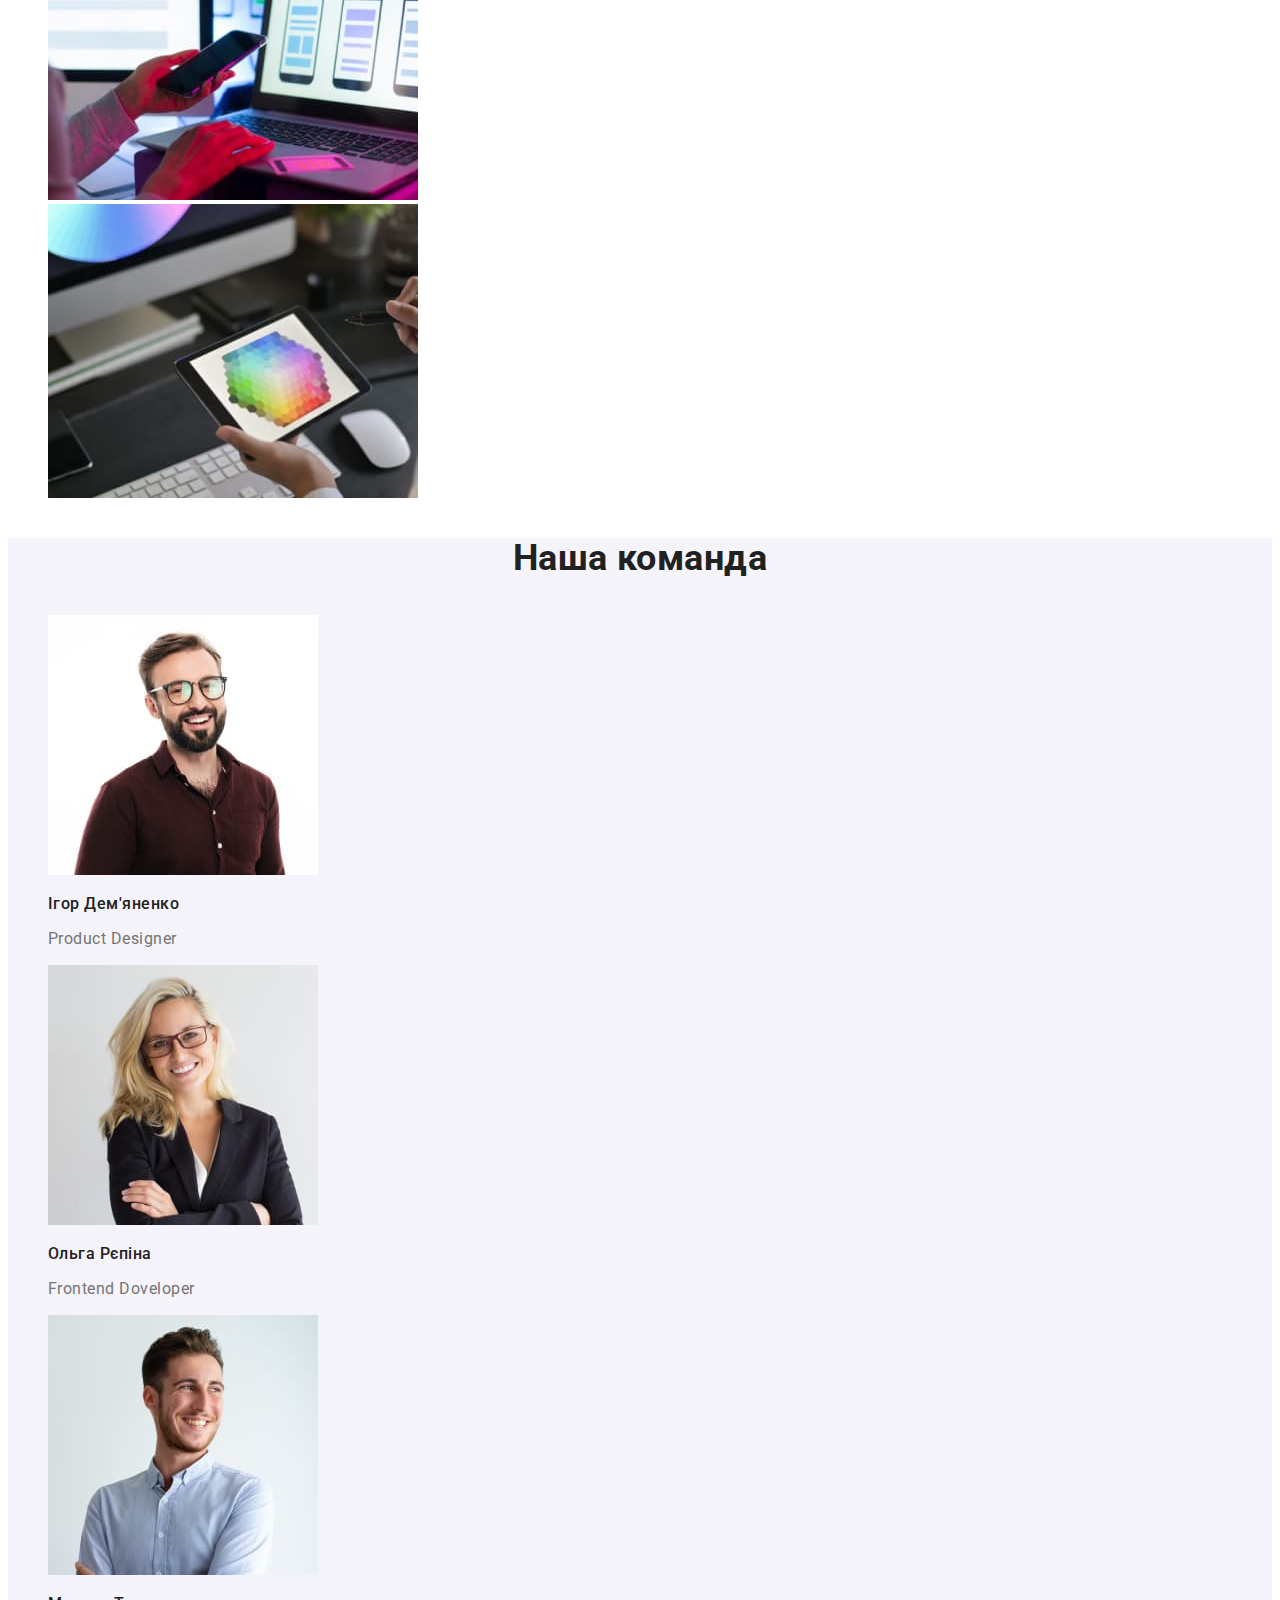
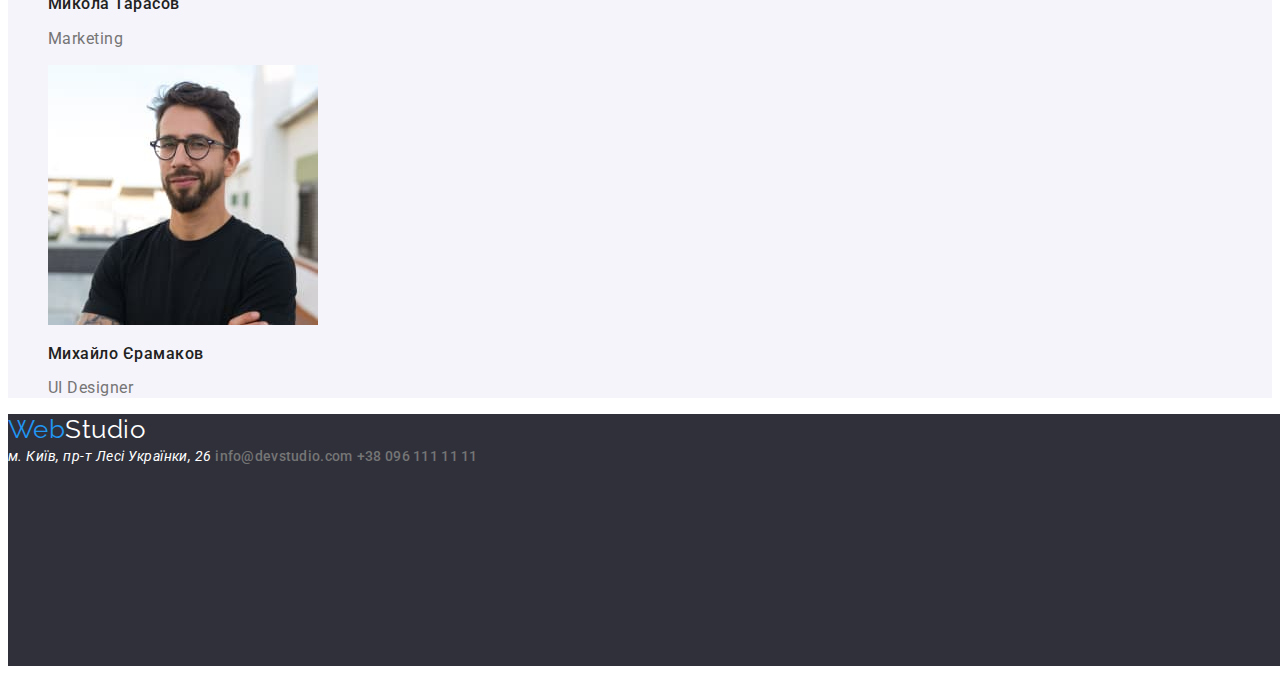
==== commit ac944592: "/" ====
--- a/index.html
+++ b/index.html
@@ -109,7 +109,7 @@
             <a href="#" class="footer-logo"><span class="logo-style">Web</span>Studio</a>
             <address>
                 <a href="https://www.google.com/maps/place/%D0%B1%D1%83%D0%BB%D1%8C%D0%B2%D0%B0%D1%80+%D0%9B%D0%B5%D1%81%D1%96+%D0%A3%D0%BA%D1%80%D0%B0%D1%97%D0%BD%D0%BA%D0%B8,+26,+%D0%9A%D0%B8%D1%97%D0%B2,+02000/@50.4270334,30.5396051,3a,75y,240.65h,90t/data=!3m6!1e1!3m4!1smcVtNysL1uE3tpJzUcDMwA!2e0!7i13312!8i6656!4m5!3m4!1s0x40d4cf0e033ecbe9:0x57a4dffefec77da0!8m2!3d50.4265807!4d30.5383858" class="address">м. Київ, пр-т Лесі Українки, 26 </a>
-                <a href="mailto:info@devstudio.com" class="mail-footer">info@devstudio.com</a>
+                <a href="mailto:info@devstudio.com" class="mail">info@devstudio.com</a>
                 <a href="tel:+380961111111" class="tel">+38 096 111 11 11</a>
             </address>         
         </div>
--- a/css/style.css
+++ b/css/style.css
@@ -72,6 +72,8 @@
 .mail{
     color: var(--text-color);
 
+    font-style: normal;
+
     font-weight: 500;
     font-size: 14px;
     line-height: 1.14;  
@@ -87,6 +89,7 @@
 .tel{
     color: var(--text-color);
 
+    font-style: normal;
     font-weight: 500;
     font-size: 14px;
     line-height: 1.14;  
@@ -96,6 +99,25 @@
 .tel:hover,
 .tel:focus{
     color: var(--hover-color);
+}
+
+/* style text Portfolio */
+.title-img{
+    color: var(--title-color);
+
+    font-weight: 700;
+    font-size: 18px;
+    line-height: 2;
+
+    letter-spacing: 0.06em;
+}
+
+.text-img{
+    color: var(--text-color);
+
+    font-weight: 400;
+    font-size: 16px;
+    line-height: 1.88;
 }
 
 .hero{
@@ -246,34 +268,15 @@
 
 }
 
-.mail-footer{
-    color: rgba(255, 255, 255, 0.6);
-
-    font-weight: 400;
-    font-size: 14px;
-    line-height: 1.71;
-    
-
-}
-
-.mail-footer:hover,
-.mail-footer:focus{
-    color: var(--hover-color);
-}
-
-.tel-footer{
-    color: rgba(255, 255, 255, 0.6);
-
-    font-weight: 400;
-    font-size: 14px;
-    line-height: 1.71;
-
-}
-.tel-footer:hover,
-.tel-footer:focus{
-    color: var(--hover-color);
-}
+
+
 
 .footer{
     background-color: #2F303A;
-}+
+    width: 1600px;
+    height: 252px;
+    left: 0px;
+    top: 2676px;
+
+}
